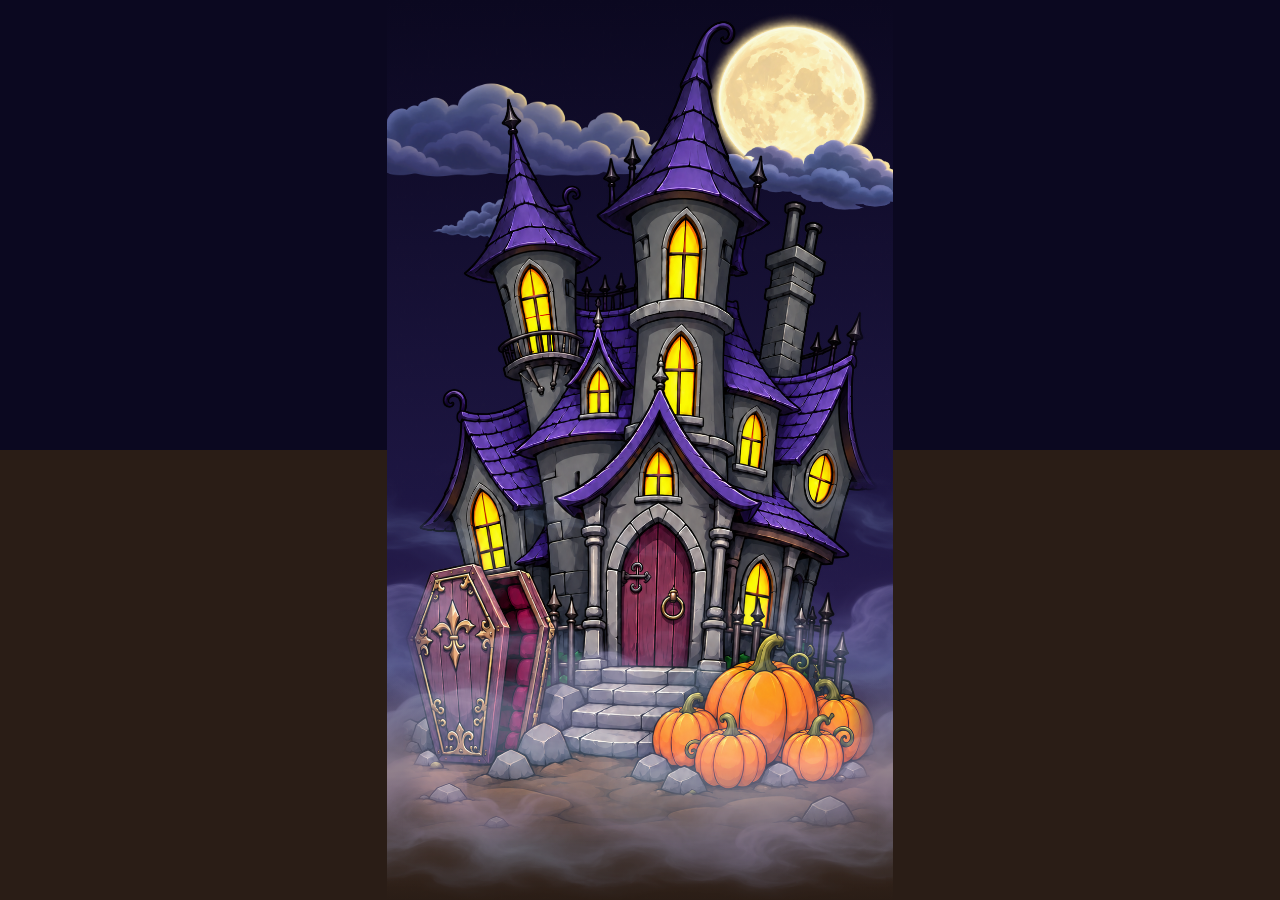
==== index.html @ 73c09883 "Add static scene composite, art assets, and draft spec/plan/research Layered phone scene (sky, moon," ====
<!DOCTYPE html>
<html lang="en">
<head>
  <meta charset="utf-8">
  <meta name="viewport" content="width=device-width, initial-scale=1, viewport-fit=cover">
  <title>Virtual Hallo-weenie</title>
  <link rel="stylesheet" href="css/styles.css">
</head>
<body>
  <!-- The stage keeps a fixed phone aspect ratio; every layer is positioned in % of it. -->
  <main class="stage" role="img" aria-label="A cartoon haunted house at night with a vampire coffin and a pumpkin patch under a full moon">
    <!-- Layers, back to front. All art is decorative; the stage carries the description. -->
    <img class="layer moon" src="assets/art/fx-moon.png" alt="">
    <img class="layer cloud cloud-bank" src="assets/art/fx-cloud-bank.png" alt="">
    <img class="layer cloud cloud-windswept" src="assets/art/fx-cloud-windswept.png" alt="">
    <img class="layer cloud cloud-small" src="assets/art/fx-cloud-small.png" alt="">
    <div class="layer ground"></div>
    <img class="layer scene" src="assets/art/fg-scene.png" alt="">
    <img class="layer fog" src="assets/art/fx-fog.png" alt="">

    <!-- Reserved for later: particle/effect layer, then UI (Play/Pause lives in the bottom 15%). -->
    <div class="layer effects" id="effects"></div>
    <div class="layer ui" id="ui"></div>
  </main>
</body>
</html>
---- css/styles.css ----
/* Layout model: one portrait "stage" with the art's aspect ratio (941x1672),
   fitted inside the viewport and centered. Layers are absolutely positioned
   in percentages of the stage so everything scales together. */

:root {
  --stage-ratio: 941 / 1672;
  --sky-top: #0b0820;
  --sky-mid: #1d1642;
  --sky-low: #3a2a63;
  --dirt: #4a3426;
  --dirt-dark: #2a1d16;
}

* { box-sizing: border-box; margin: 0; padding: 0; }

html, body {
  height: 100%;
  /* Letterbox bars continue the stage: sky color above, dark dirt below. */
  background: linear-gradient(to bottom, var(--sky-top) 50%, var(--dirt-dark) 50%);
  overflow: hidden;
  overscroll-behavior: none;
}

body {
  display: flex;
  align-items: center;
  justify-content: center;
}

.stage {
  position: relative;
  /* Fit by height or width, whichever is the limiting side. */
  width: min(100vw, calc(100dvh * var(--stage-ratio)));
  aspect-ratio: 941 / 1672;
  overflow: hidden;
  background: linear-gradient(to bottom, var(--sky-top) 0%, var(--sky-mid) 55%, var(--sky-low) 100%);
}

.layer {
  position: absolute;
  display: block;
  /* Decorative layers never intercept taps; interactive pieces opt back in later. */
  pointer-events: none;
  user-select: none;
  -webkit-user-drag: none;
}

/* Moon: upper right, behind the house spire and partly behind a cloud. */
.moon { width: 36%; left: 62%; top: 1%; }

/* Clouds: different sizes/depths so they can drift at different speeds later. */
.cloud-bank      { width: 78%; left: -14%; top: 7%;  opacity: 0.9; }
.cloud-windswept { width: 62%; left: 52%;  top: 12%; }
.cloud-small     { width: 34%; left: 6%;   top: 19%; opacity: 0.95; }

/* Scene art is 94% of stage height, leaving the bottom ~15% free of key art for UI. */
.scene {
  height: 94%;
  left: 3%;
  top: 0;
  width: 94%;
  object-fit: contain;
  object-position: top;
  /* Feather the ground's hard rectangular edge (bottom and sides) into the dirt behind. */
  -webkit-mask-image:
    linear-gradient(to bottom, #000 90%, transparent 100%),
    linear-gradient(to right, transparent 0%, #000 6%, #000 94%, transparent 100%);
  -webkit-mask-composite: source-in;
  mask-image:
    linear-gradient(to bottom, #000 90%, transparent 100%),
    linear-gradient(to right, transparent 0%, #000 6%, #000 94%, transparent 100%);
  mask-composite: intersect;
}

/* Dirt behind the scene's soft ground edge, fading in so no seam shows,
   and continuing to the bottom of the stage. */
.ground {
  left: 0; right: 0; bottom: 0;
  height: 26%;
  background: linear-gradient(to bottom, transparent 0%, var(--dirt) 45%, var(--dirt-dark) 100%);
}

/* Fog: black in the PNG becomes invisible with screen blending. */
.fog {
  inset: 0;
  width: 100%;
  height: 100%;
  mix-blend-mode: screen;
  opacity: 0.5;
}

/* Reserved layers (empty for now). */
.effects, .ui { inset: 0; }
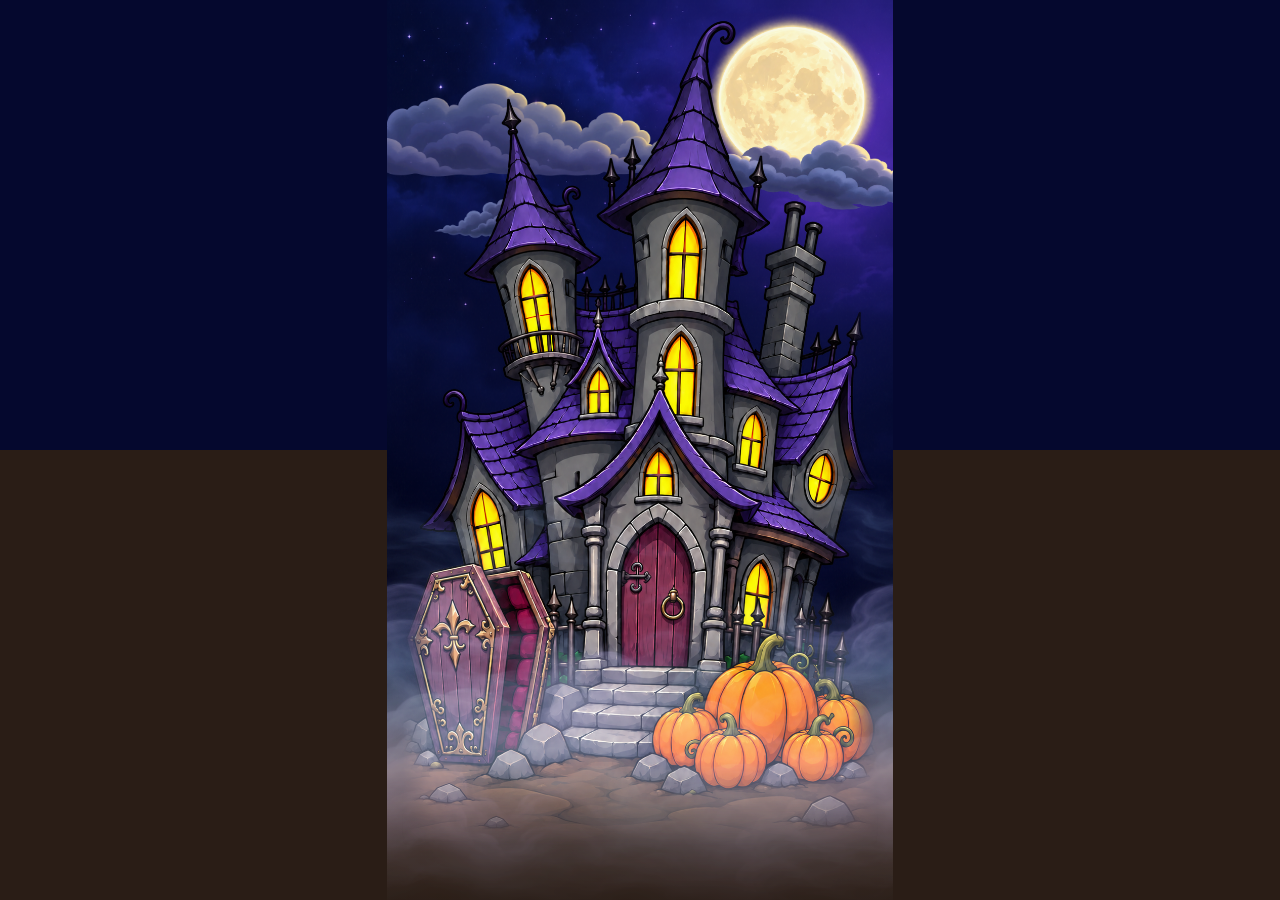
==== commit d98a86b8: "Add rolling clouds and fog, and sky background Clouds drift and bob at different speeds; two fog lay" ====
--- a/index.html
+++ b/index.html
@@ -10,13 +10,21 @@
   <!-- The stage keeps a fixed phone aspect ratio; every layer is positioned in % of it. -->
   <main class="stage" role="img" aria-label="A cartoon haunted house at night with a vampire coffin and a pumpkin patch under a full moon">
     <!-- Layers, back to front. All art is decorative; the stage carries the description. -->
-    <img class="layer moon" src="assets/art/fx-moon.png" alt="">
-    <img class="layer cloud cloud-bank" src="assets/art/fx-cloud-bank.png" alt="">
-    <img class="layer cloud cloud-windswept" src="assets/art/fx-cloud-windswept.png" alt="">
-    <img class="layer cloud cloud-small" src="assets/art/fx-cloud-small.png" alt="">
+    <img class="layer sky" src="assets/art/bg-sky.png" alt="">
+    <img class="layer moon"src="assets/art/fx-moon.png" alt="">
+    <!-- Each cloud drifts via the `translate` property (on this wrapper) and bobs via `transform` (on the img). -->
+    <div class="layer cloud cloud-bank"><img src="assets/art/fx-cloud-bank.png" alt=""></div>
+    <div class="layer cloud cloud-windswept"><img src="assets/art/fx-cloud-windswept.png" alt=""></div>
+    <div class="layer cloud cloud-small"><img src="assets/art/fx-cloud-small.png" alt=""></div>
     <div class="layer ground"></div>
     <img class="layer scene" src="assets/art/fg-scene.png" alt="">
-    <img class="layer fog" src="assets/art/fx-fog.png" alt="">
+    <!-- Fog rolls as a strip of 4 tiles (normal, mirrored, normal, mirrored) so the joins are seamless. -->
+    <div class="layer fog fog-a">
+      <img src="assets/art/fx-fog.png" alt=""><img class="flip" src="assets/art/fx-fog.png" alt=""><img src="assets/art/fx-fog.png" alt=""><img class="flip" src="assets/art/fx-fog.png" alt="">
+    </div>
+    <div class="layer fog fog-b">
+      <img src="assets/art/fx-fog.png" alt=""><img class="flip" src="assets/art/fx-fog.png" alt=""><img src="assets/art/fx-fog.png" alt=""><img class="flip" src="assets/art/fx-fog.png" alt="">
+    </div>
 
     <!-- Reserved for later: particle/effect layer, then UI (Play/Pause lives in the bottom 15%). -->
     <div class="layer effects" id="effects"></div>
--- a/css/styles.css
+++ b/css/styles.css
@@ -4,7 +4,7 @@
 
 :root {
   --stage-ratio: 941 / 1672;
-  --sky-top: #0b0820;
+  --sky-top: #05082e;   /* matches the top edge of bg-sky.png so letterbox bars blend */
   --sky-mid: #1d1642;
   --sky-low: #3a2a63;
   --dirt: #4a3426;
@@ -45,13 +45,43 @@
   -webkit-user-drag: none;
 }
 
+/* Sky image fills the stage; the stage's CSS gradient shows only if it fails to load. */
+.sky { inset: 0; width: 100%; height: 100%; }
+
 /* Moon: upper right, behind the house spire and partly behind a cloud. */
 .moon { width: 36%; left: 62%; top: 1%; }
 
-/* Clouds: different sizes/depths so they can drift at different speeds later. */
-.cloud-bank      { width: 78%; left: -14%; top: 7%;  opacity: 0.9; }
-.cloud-windswept { width: 62%; left: 52%;  top: 12%; }
-.cloud-small     { width: 34%; left: 6%;   top: 19%; opacity: 0.95; }
+/* Clouds: different sizes/depths and speeds.
+   Per cloud: --w width (fraction of stage), --p starting progress along its path (0-1),
+   --drift seconds for one full pass, --bob seconds per bob cycle.
+   The wrapper is anchored at left:0 and moved with `translate` (percent = its own width):
+   -100% is just off the left edge, 100% / --w is just off the right edge.
+   The static `translate` below is the resting position, used when motion is off. */
+.cloud {
+  --path: calc(100% / var(--w) + 100%);                  /* total travel, in own-width percent */
+  left: 0;
+  width: calc(var(--w) * 100%);
+  translate: calc(-100% + var(--p) * var(--path));
+  animation: cloud-drift var(--drift) linear infinite;
+  animation-delay: calc(var(--p) * var(--drift) * -1);   /* start part-way through the pass */
+}
+.cloud img {
+  display: block;
+  width: 100%;
+  animation: cloud-bob var(--bob) ease-in-out infinite alternate;
+}
+.cloud-bank      { --w: 0.78; --p: 0.36; --drift: 140s; --bob: 9s; top: 7%;  opacity: 0.9; }
+.cloud-windswept { --w: 0.62; --p: 0.70; --drift: 100s; --bob: 7s; top: 12%; }
+.cloud-small     { --w: 0.34; --p: 0.30; --drift: 70s;  --bob: 6s; top: 19%; opacity: 0.95; }
+
+@keyframes cloud-drift {
+  from { translate: -100% 0; }
+  to   { translate: calc(100% / var(--w)) 0; }
+}
+@keyframes cloud-bob {
+  from { transform: translateY(-3%); }
+  to   { transform: translateY(3%); }
+}
 
 /* Scene art is 94% of stage height, leaving the bottom ~15% free of key art for UI. */
 .scene {
@@ -80,13 +110,46 @@
   background: linear-gradient(to bottom, transparent 0%, var(--dirt) 45%, var(--dirt-dark) 100%);
 }
 
-/* Fog: black in the PNG becomes invisible with screen blending. */
+/* Fog: black in the PNG becomes invisible with screen blending.
+   Each fog layer is a strip of 4 tiles (4 stage-widths wide); sliding it by half its
+   width (2 tiles = one full normal+mirrored period) loops seamlessly. */
 .fog {
-  inset: 0;
-  width: 100%;
+  top: 0;
+  left: 0;
+  width: 400%;
   height: 100%;
+  display: flex;
   mix-blend-mode: screen;
-  opacity: 0.5;
+  /* Fade out at the very bottom so fog doesn't end in a hard line over the dirt. */
+  -webkit-mask-image: linear-gradient(to bottom, #000 80%, transparent 100%);
+  mask-image: linear-gradient(to bottom, #000 80%, transparent 100%);
+  animation: fog-roll var(--fog-speed) linear infinite var(--fog-dir, normal);
+}
+.fog img {
+  width: 25%;
+  height: 100%;
+  flex: none;
+}
+.fog .flip { transform: scaleX(-1); }
+
+/* Two layers at different speeds, directions and opacities so the fog churns, not slides. */
+.fog-a { --fog-speed: 160s; opacity: 0.45; }
+.fog-b { --fog-speed: 110s; --fog-dir: reverse; opacity: 0.3; top: 4%; }
+
+@keyframes fog-roll {
+  from { transform: translateX(0); }
+  to   { transform: translateX(-50%); }
+}
+
+/* One shared pause rule: the Play/Pause control (later) toggles .is-paused on the stage. */
+.stage.is-paused .layer,
+.stage.is-paused .layer img {
+  animation-play-state: paused;
+}
+
+/* Reduced motion: everything holds still at its resting position. */
+@media (prefers-reduced-motion: reduce) {
+  .layer, .layer img { animation: none; }
 }
 
 /* Reserved layers (empty for now). */
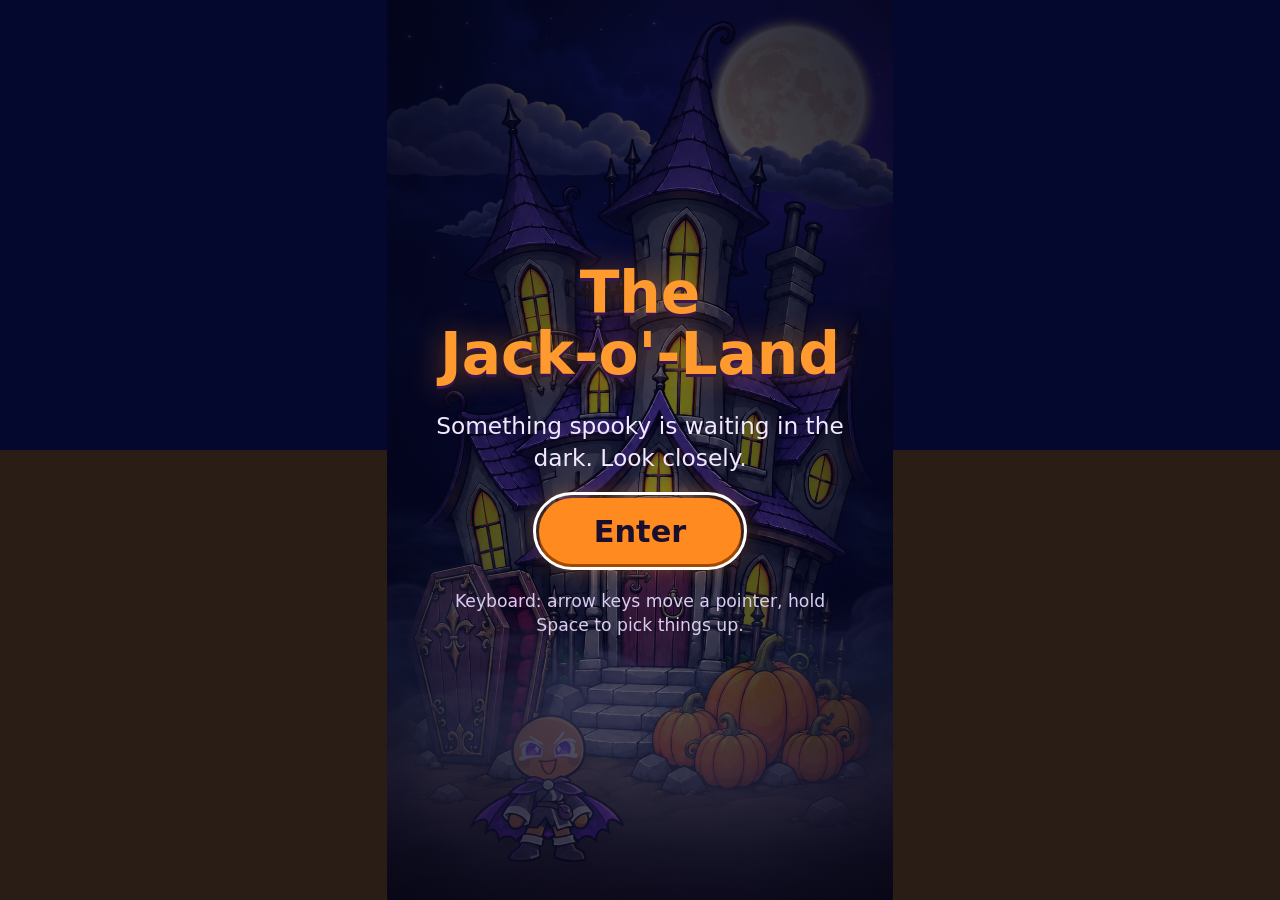
==== commit bda68dfa: "Add start screen, Play/Pause, wandering character, and grab-and-drop with keyboard pointer - Start s" ====
--- a/index.html
+++ b/index.html
@@ -3,13 +3,19 @@
 <head>
   <meta charset="utf-8">
   <meta name="viewport" content="width=device-width, initial-scale=1, viewport-fit=cover">
-  <title>Virtual Hallo-weenie</title>
+  <title>The Jack-o'-Land</title>
   <link rel="stylesheet" href="css/styles.css">
+  <script type="module" src="js/main.js"></script>
 </head>
 <body>
-  <!-- The stage keeps a fixed phone aspect ratio; every layer is positioned in % of it. -->
-  <main class="stage" role="img" aria-label="A cartoon haunted house at night with a vampire coffin and a pumpkin patch under a full moon">
-    <!-- Layers, back to front. All art is decorative; the stage carries the description. -->
+  <!-- The stage keeps a fixed phone aspect ratio; every layer is positioned in % of it.
+       It starts paused (is-paused): nothing moves until Enter is pressed, and JS keeps
+       it paused if the device prefers reduced motion. -->
+  <main class="stage is-paused" id="stage" tabindex="0" role="group" aria-label="Scene" aria-describedby="scene-help">
+    <!-- The art is decorative; this text describes the scene for screen readers. -->
+    <p class="sr-only" id="scene-help">A cartoon haunted house at night with a vampire coffin and a pumpkin patch under a full moon. A caped character wanders in front. Keyboard: use the arrow keys to move a pointer, hold Space to pick the character up, and release Space to drop it.</p>
+
+    <!-- Layers, back to front. -->
     <img class="layer sky" src="assets/art/bg-sky.png" alt="">
     <img class="layer moon"src="assets/art/fx-moon.png" alt="">
     <!-- Each cloud drifts via the `translate` property (on this wrapper) and bobs via `transform` (on the img). -->
@@ -18,6 +24,9 @@
     <div class="layer cloud cloud-small"><img src="assets/art/fx-cloud-small.png" alt=""></div>
     <div class="layer ground"></div>
     <img class="layer scene" src="assets/art/fg-scene.png" alt="">
+    <!-- Wandering character: stands in front of the scene, under the fog. Sprite strips are
+         normalized from the original sheets (see research.md). Moved by js/character.js. -->
+    <div class="layer character" id="character" aria-hidden="true"></div>
     <!-- Fog rolls as a strip of 4 tiles (normal, mirrored, normal, mirrored) so the joins are seamless. -->
     <div class="layer fog fog-a">
       <img src="assets/art/fx-fog.png" alt=""><img class="flip" src="assets/art/fx-fog.png" alt=""><img src="assets/art/fx-fog.png" alt=""><img class="flip" src="assets/art/fx-fog.png" alt="">
@@ -26,9 +35,30 @@
       <img src="assets/art/fx-fog.png" alt=""><img class="flip" src="assets/art/fx-fog.png" alt=""><img src="assets/art/fx-fog.png" alt=""><img class="flip" src="assets/art/fx-fog.png" alt="">
     </div>
 
-    <!-- Reserved for later: particle/effect layer, then UI (Play/Pause lives in the bottom 15%). -->
+    <!-- Reserved for later: particle/effect layer. -->
     <div class="layer effects" id="effects"></div>
-    <div class="layer ui" id="ui"></div>
+
+    <!-- UI layer: Play/Pause sits in the bottom 15%, hidden until Enter is pressed. -->
+    <div class="layer ui" id="ui">
+      <button class="playpause" id="playpause" type="button" aria-label="Pause" hidden>
+        <svg class="icon icon-pause" viewBox="0 0 24 24" aria-hidden="true"><rect x="6" y="5" width="4" height="14" rx="1"/><rect x="14" y="5" width="4" height="14" rx="1"/></svg>
+        <svg class="icon icon-play" viewBox="0 0 24 24" aria-hidden="true"><path d="M8 5.5v13a1 1 0 0 0 1.5.86l10.5-6.5a1 1 0 0 0 0-1.72L9.5 4.64A1 1 0 0 0 8 5.5z"/></svg>
+      </button>
+    </div>
+
+    <!-- Keyboard pointer: shown only while arrow keys are in use (js/pointer.js). Tip is the hotspot. -->
+    <div class="layer cursor" id="cursor" hidden aria-hidden="true">
+      <svg viewBox="0 0 24 24"><path d="M2 2 L2 19 L7 14.5 L10.5 22 L14 20.5 L10.6 13.2 L17.5 13 Z"/></svg>
+    </div>
+
+    <!-- Start screen: covers the scene until Enter is pressed. -->
+    <section class="start" id="start" aria-labelledby="title">
+      <h1 id="title">The <span class="nowrap">Jack-o'-Land</span></h1>
+      <p class="tagline">Something spooky is waiting in the dark. Look closely.</p>
+      <button class="enter" id="enter" type="button">Enter</button>
+      <p class="key-hint">Keyboard: arrow keys move a pointer, hold Space to pick things up.</p>
+      <p class="motion-note" id="motion-note" hidden>Reduced motion is on, so the scene starts still. Use the play button to turn motion on.</p>
+    </section>
   </main>
 </body>
 </html>
--- a/css/styles.css
+++ b/css/styles.css
@@ -29,6 +29,9 @@
 
 .stage {
   position: relative;
+  touch-action: none;             /* dragging on the scene must not scroll or zoom the page */
+  -webkit-user-select: none;
+  user-select: none;
   /* Fit by height or width, whichever is the limiting side. */
   width: min(100vw, calc(100dvh * var(--stage-ratio)));
   aspect-ratio: 941 / 1672;
@@ -102,6 +105,37 @@
   mask-composite: intersect;
 }
 
+/* Character: an 8-frame strip, one frame visible at a time (js/character.js sets left, translate,
+   scale and background-position-x). All three strips share one 416x358 frame box with the head
+   centered, so the box is centered on `left` and mirrored around the head with `scale`.
+   Walk/idle stand with feet at the box bottom; the hang strip hangs from its fist at the top.
+
+   Sizing and geometry live here and are read by character.js:
+   --char-w         box width, % of stage width. 47.8 makes the standing figure (256px of the
+                    358px-high box) about as tall as the house door.
+   --extent-ground  visible half-width while standing/walking, as a fraction of the box
+                    (measured 0.346 / 0.337 from the strips; 0.355 leaves a small margin)
+   --extent-air-*   visible reach left/right of the head center while hanging (measured 0.49 and
+                    0.28: the arm and cape trail to the left); used to keep it on screen
+   --hold-x/y       the raised fist in the hang strip: fraction of box width from center, and of
+                    box height from the top. The pointer holds the character here. */
+.character {
+  --char-w: 47.8;
+  --extent-ground: 0.355;
+  --extent-air-left: 0.5;
+  --extent-air-right: 0.29;
+  --hold-x: -0.1625;
+  --hold-y: 0.0374;
+  left: 32%;
+  bottom: 4%;
+  width: calc(var(--char-w) * 1%);
+  aspect-ratio: 416 / 358;
+  translate: -50% 0;
+  background: url("../assets/art/char-idle.png") 0 0 / 800% 100% no-repeat;
+}
+.character.is-walking { background-image: url("../assets/art/char-walk.png"); }
+.character.is-hanging { background-image: url("../assets/art/char-hang.png"); }
+
 /* Dirt behind the scene's soft ground edge, fading in so no seam shows,
    and continuing to the bottom of the stage. */
 .ground {
@@ -141,16 +175,133 @@
   to   { transform: translateX(-50%); }
 }
 
-/* One shared pause rule: the Play/Pause control (later) toggles .is-paused on the stage. */
+/* One shared pause rule: the Play/Pause button toggles .is-paused on the stage.
+   The stage starts paused; JS leaves it paused when the device prefers reduced motion,
+   so the player can still choose to turn motion on with the button. */
 .stage.is-paused .layer,
 .stage.is-paused .layer img {
   animation-play-state: paused;
 }
 
-/* Reduced motion: everything holds still at its resting position. */
-@media (prefers-reduced-motion: reduce) {
-  .layer, .layer img { animation: none; }
-}
+/* ---------- UI ---------- */
+
+/* One unit = 1% of stage width, so UI scales with the scene. */
+:root { --u: calc(min(100vw, 100dvh * var(--stage-ratio)) / 100); }
+
+.sr-only {
+  position: absolute;
+  width: 1px; height: 1px;
+  overflow: hidden;
+  clip-path: inset(50%);
+  white-space: nowrap;
+}
+
+button {
+  font: inherit;
+  cursor: pointer;
+  touch-action: manipulation;
+  -webkit-tap-highlight-color: transparent;
+}
+button:focus-visible { outline: 3px solid #fff; outline-offset: 3px; }
+
+/* Scene focus ring (keyboard only) and mouse hover/grab cursors. */
+.stage:focus { outline: none; }
+.stage:focus-visible { outline: 3px solid #fff; outline-offset: -3px; }
+.stage.can-grab { cursor: grab; }
+.stage.is-grabbing { cursor: grabbing; }
+
+/* Keyboard pointer: arrow tip (top-left of the box) is the hotspot. Fills orange while Space is held. */
+.cursor {
+  z-index: 5;
+  left: 50%;
+  top: 60%;
+  width: calc(var(--u) * 7);
+  min-width: 28px;
+  aspect-ratio: 1;
+}
+.cursor[hidden] { display: none; }
+.cursor svg { display: block; width: 100%; height: 100%; overflow: visible; }
+.cursor path { fill: #fff; stroke: #1a0f2e; stroke-width: 1.5; stroke-linejoin: round; filter: drop-shadow(0 1px 2px rgba(0, 0, 0, 0.6)); }
+.cursor.is-pressed path { fill: #ff8a1f; }
+
+/* Start screen: dims the paused scene behind it. */
+.start {
+  position: absolute;
+  inset: 0;
+  z-index: 10;
+  display: flex;
+  flex-direction: column;
+  align-items: center;
+  justify-content: center;
+  gap: calc(var(--u) * 5);
+  padding: 0 calc(var(--u) * 8);
+  text-align: center;
+  font-family: "Chalkboard SE", "Trebuchet MS", system-ui, sans-serif;
+  background: radial-gradient(ellipse at center, rgba(5, 8, 46, 0.55), rgba(3, 4, 24, 0.88));
+  transition: opacity 0.6s ease, visibility 0.6s;
+}
+.start.is-hidden { opacity: 0; visibility: hidden; }
+
+.nowrap { white-space: nowrap; }
+.start h1 {
+  font-size: calc(var(--u) * 11.5);
+  line-height: 1.05;
+  color: #ff9a2e;
+  text-shadow: 0 calc(var(--u) * 0.6) 0 #3a1650, 0 0 calc(var(--u) * 6) rgba(255, 140, 30, 0.45);
+}
+.tagline {
+  font-size: calc(var(--u) * 4.6);
+  line-height: 1.35;
+  color: #f3e9ff;
+}
+.enter {
+  min-width: calc(var(--u) * 40);
+  min-height: 56px;
+  padding: calc(var(--u) * 3) calc(var(--u) * 9);
+  border: 0;
+  border-radius: 999px;
+  background: #ff8a1f;
+  color: #1a0f2e;
+  font-size: calc(var(--u) * 6);
+  font-weight: 800;
+  box-shadow: 0 calc(var(--u) * 1) 0 #a24800, 0 0 calc(var(--u) * 5) rgba(255, 138, 31, 0.5);
+}
+.enter:active { transform: translateY(2px); }
+.key-hint {
+  font-size: calc(var(--u) * 3.4);
+  line-height: 1.4;
+  color: #d9ccf0;
+}
+/* Touch-only devices have no use for the keyboard hint. */
+@media (pointer: coarse) { .key-hint { display: none; } }
+.motion-note {
+  max-width: 28em;
+  font-size: calc(var(--u) * 3.8);
+  line-height: 1.4;
+  color: #d9ccf0;
+}
+
+/* Play/Pause: small round button, top left (clear of the notch via the safe-area inset). */
+.playpause {
+  position: absolute;
+  left: calc(var(--u) * 4);
+  top: calc(var(--u) * 4 + env(safe-area-inset-top, 0px));
+  width: max(48px, calc(var(--u) * 13));
+  height: max(48px, calc(var(--u) * 13));
+  display: grid;
+  place-items: center;
+  border: 2px solid rgba(255, 255, 255, 0.6);
+  border-radius: 50%;
+  background: rgba(20, 12, 40, 0.55);
+  color: #fff;
+  pointer-events: auto;   /* .layer turns pointer events off; this control opts back in */
+}
+.playpause[hidden] { display: none; }
+.playpause .icon { width: 46%; height: 46%; fill: currentColor; }
+/* Show the pause icon while running, the play icon while paused. */
+.playpause .icon-play { display: none; }
+.stage.is-paused .playpause .icon-pause { display: none; }
+.stage.is-paused .playpause .icon-play { display: block; }
 
 /* Reserved layers (empty for now). */
 .effects, .ui { inset: 0; }
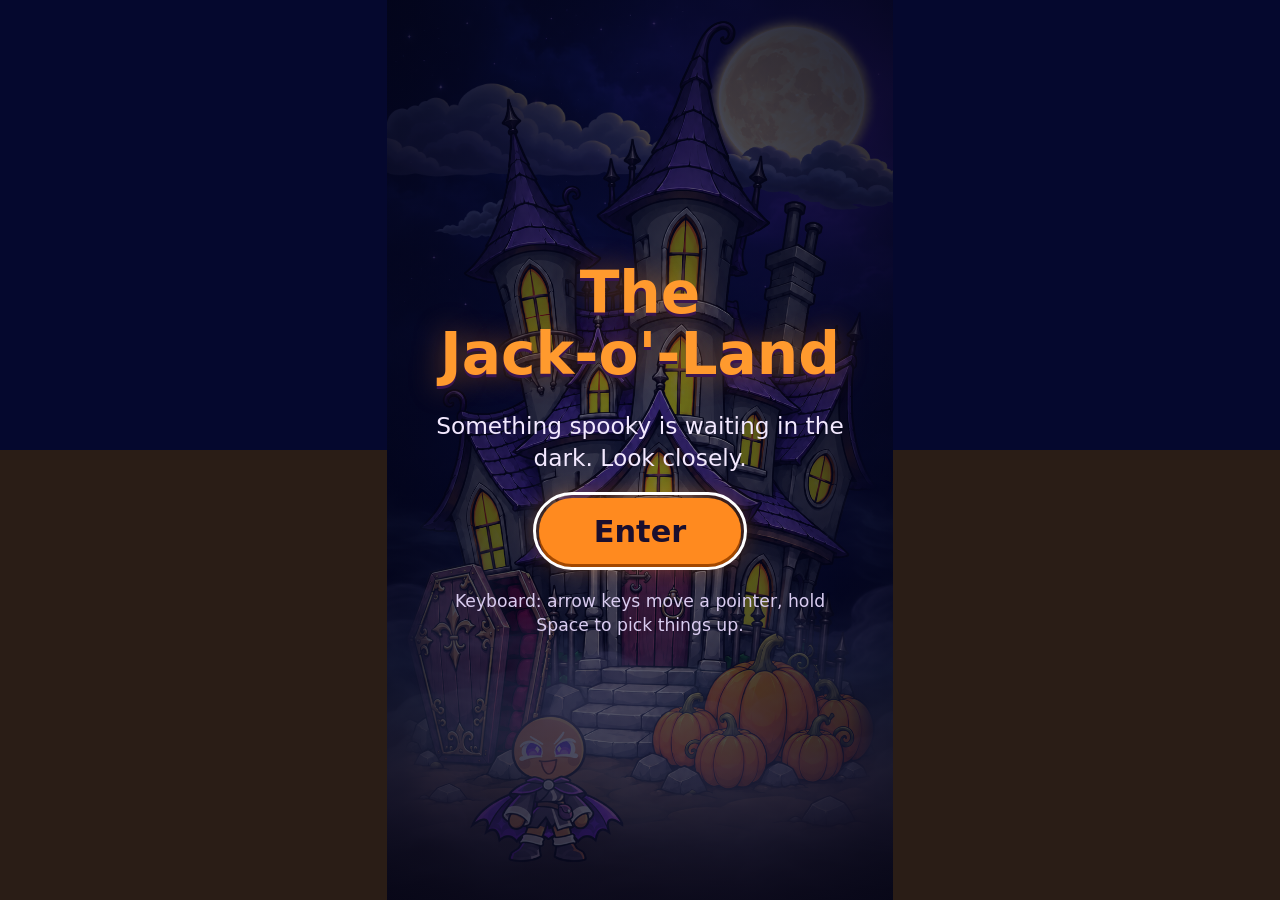
==== commit d05a007b: "Add Story 1: drop the character into the coffin to become the vampire - Release over the coffin play" ====
--- a/index.html
+++ b/index.html
@@ -27,6 +27,17 @@
     <!-- Wandering character: stands in front of the scene, under the fog. Sprite strips are
          normalized from the original sheets (see research.md). Moved by js/character.js. -->
     <div class="layer character" id="character" aria-hidden="true"></div>
+
+    <!-- Story 1 (the vampire coffin). Hidden until the character is dropped into the coffin.
+         The coffin copy is the scene art clipped to the coffin and drawn in front of the character,
+         so the character can drop in behind it and the coffin can rattle. See js/character.js. -->
+    <img class="layer scene coffin-dup" id="coffin-dup" src="assets/art/fg-scene.png" alt="">
+    <div class="layer coffin-fx" id="coffin-fx" aria-hidden="true">
+      <div class="coffin-glow"></div>
+      <div class="puff"></div><div class="puff"></div><div class="puff"></div>
+      <div class="puff"></div><div class="puff"></div><div class="puff"></div>
+      <div class="coffin-flash"></div>
+    </div>
     <!-- Fog rolls as a strip of 4 tiles (normal, mirrored, normal, mirrored) so the joins are seamless. -->
     <div class="layer fog fog-a">
       <img src="assets/art/fx-fog.png" alt=""><img class="flip" src="assets/art/fx-fog.png" alt=""><img src="assets/art/fx-fog.png" alt=""><img class="flip" src="assets/art/fx-fog.png" alt="">
--- a/css/styles.css
+++ b/css/styles.css
@@ -106,13 +106,14 @@
 }
 
 /* Character: an 8-frame strip, one frame visible at a time (js/character.js sets left, translate,
-   scale and background-position-x). All three strips share one 416x358 frame box with the head
-   centered, so the box is centered on `left` and mirrored around the head with `scale`.
-   Walk/idle stand with feet at the box bottom; the hang strip hangs from its fist at the top.
+   scale and background-position-x). All six strips (hero and vampire, walk/idle/hang) share one
+   418x360 frame box with the head centered, so the box is centered on `left` and mirrored around
+   the head with `scale`. Walk/idle stand with feet at the box bottom; the hang strip hangs from
+   its fist at the top.
 
    Sizing and geometry live here and are read by character.js:
-   --char-w         box width, % of stage width. 47.8 makes the standing figure (256px of the
-                    358px-high box) about as tall as the house door.
+   --char-w         box width, % of stage width. 48 makes the standing figure (256px of the
+                    360px-high box) about as tall as the house door.
    --extent-ground  visible half-width while standing/walking, as a fraction of the box
                     (measured 0.346 / 0.337 from the strips; 0.355 leaves a small margin)
    --extent-air-*   visible reach left/right of the head center while hanging (measured 0.49 and
@@ -120,21 +121,68 @@
    --hold-x/y       the raised fist in the hang strip: fraction of box width from center, and of
                     box height from the top. The pointer holds the character here. */
 .character {
-  --char-w: 47.8;
+  --char-w: 48;
   --extent-ground: 0.355;
   --extent-air-left: 0.5;
   --extent-air-right: 0.29;
-  --hold-x: -0.1625;
-  --hold-y: 0.0374;
+  --hold-x: -0.1627;
+  --hold-y: 0.0372;
   left: 32%;
   bottom: 4%;
   width: calc(var(--char-w) * 1%);
-  aspect-ratio: 416 / 358;
+  aspect-ratio: 418 / 360;
   translate: -50% 0;
+  transform-origin: 50% 100%;   /* scale around the feet, so shrinking into the coffin keeps them planted */
   background: url("../assets/art/char-idle.png") 0 0 / 800% 100% no-repeat;
 }
 .character.is-walking { background-image: url("../assets/art/char-walk.png"); }
 .character.is-hanging { background-image: url("../assets/art/char-hang.png"); }
+/* After Story 1 the character is the vampire: same three poses, same box and scale. */
+.character.is-vamp { background-image: url("../assets/art/char-vamp-idle.png"); }
+.character.is-vamp.is-walking { background-image: url("../assets/art/char-vamp-walk.png"); }
+.character.is-vamp.is-hanging { background-image: url("../assets/art/char-vamp-hang.png"); }
+
+/* ---------- Story 1: the vampire coffin ----------
+   All values below are set per frame by js/character.js; these rules only give the layers a
+   starting look. Positions are in --u (1% of stage width); the coffin sits at about x 4-34, y 110-150. */
+
+/* A copy of the scene art clipped to the coffin (polygon in % of the 941x1672 art), shown only
+   during the story. Rattles around the coffin's base. */
+.coffin-dup {
+  opacity: 0;
+  transform-origin: 16.6% 89.1%;
+  clip-path: polygon(0.85% 70.6%, 12.8% 65.8%, 31.9% 70.6%, 32.4% 86.7%, 24.4% 88.8%, 8.5% 90%, 1.1% 86.4%);
+}
+.coffin-fx { inset: 0; }
+.coffin-glow {
+  position: absolute;
+  left: calc(var(--u) * 2);
+  top: calc(var(--u) * 100);
+  width: calc(var(--u) * 44);
+  height: calc(var(--u) * 56);
+  opacity: 0;
+  mix-blend-mode: screen;
+  background: radial-gradient(ellipse at 50% 55%, rgba(255, 80, 130, 0.95), rgba(150, 70, 255, 0.55) 45%, rgba(150, 70, 255, 0) 72%);
+}
+.puff {
+  position: absolute;
+  left: calc(var(--u) * 17);
+  top: calc(var(--u) * 126);
+  width: calc(var(--u) * 18);
+  height: calc(var(--u) * 18);
+  opacity: 0;
+  background: radial-gradient(circle, rgba(225, 215, 250, 0.9), rgba(225, 215, 250, 0) 66%);
+}
+.coffin-flash {
+  position: absolute;
+  left: calc(var(--u) * -16);
+  top: calc(var(--u) * 95);
+  width: calc(var(--u) * 70);
+  height: calc(var(--u) * 70);
+  opacity: 0;
+  mix-blend-mode: screen;
+  background: radial-gradient(circle, rgba(255, 255, 255, 1), rgba(235, 200, 255, 0.7) 35%, rgba(235, 200, 255, 0) 70%);
+}
 
 /* Dirt behind the scene's soft ground edge, fading in so no seam shows,
    and continuing to the bottom of the stage. */
@@ -179,7 +227,7 @@
    The stage starts paused; JS leaves it paused when the device prefers reduced motion,
    so the player can still choose to turn motion on with the button. */
 .stage.is-paused .layer,
-.stage.is-paused .layer img {
+.stage.is-paused .layer * {
   animation-play-state: paused;
 }
 
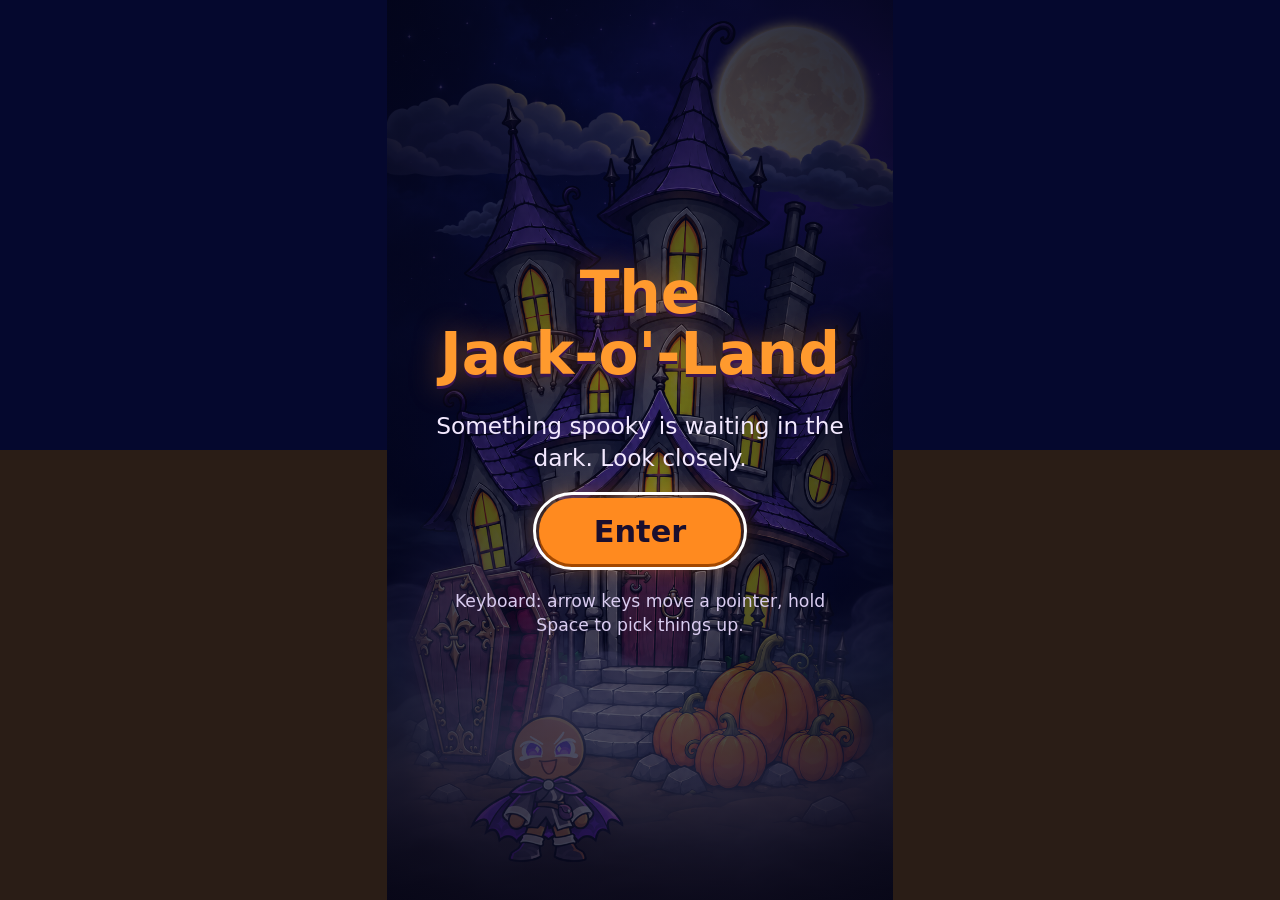
==== commit 6c410c15: "Add Story 1 hints: coffin glow and the character's speech bubble - Faint pulsing aura around the cof" ====
--- a/index.html
+++ b/index.html
@@ -24,6 +24,10 @@
     <div class="layer cloud cloud-small"><img src="assets/art/fx-cloud-small.png" alt=""></div>
     <div class="layer ground"></div>
     <img class="layer scene" src="assets/art/fg-scene.png" alt="">
+    <!-- Hint for Story 1: a faint pulsing aura around the coffin until the story has been played
+         (hidden by the stage's story-spent class; see js/character.js). -->
+    <div class="layer coffin-hint" aria-hidden="true"><div class="coffin-hint-glow"></div></div>
+
     <!-- Wandering character: stands in front of the scene, under the fog. Sprite strips are
          normalized from the original sheets (see research.md). Moved by js/character.js. -->
     <div class="layer character" id="character" aria-hidden="true"></div>
@@ -57,6 +61,13 @@
       </button>
     </div>
 
+    <!-- Speech bubble above the character's head (js/speech.js): the Story 1 text hint. The bubble is
+         visual only; screen readers hear the same line through the always-present live region. -->
+    <div class="layer speech" id="speech" aria-hidden="true">
+      <div class="speech-bubble"><span class="speech-text"></span></div>
+    </div>
+    <p class="sr-only" id="speech-live" role="status" aria-live="polite"></p>
+
     <!-- Keyboard pointer: shown only while arrow keys are in use (js/pointer.js). Tip is the hotspot. -->
     <div class="layer cursor" id="cursor" hidden aria-hidden="true">
       <svg viewBox="0 0 24 24"><path d="M2 2 L2 19 L7 14.5 L10.5 22 L14 20.5 L10.6 13.2 L17.5 13 Z"/></svg>
--- a/css/styles.css
+++ b/css/styles.css
@@ -127,6 +127,7 @@
   --extent-air-right: 0.29;
   --hold-x: -0.1627;
   --hold-y: 0.0372;
+  --figure-h: 0.711;   /* standing figure height as a fraction of the box height (256 of 360 px) */
   left: 32%;
   bottom: 4%;
   width: calc(var(--char-w) * 1%);
@@ -141,6 +142,94 @@
 .character.is-vamp { background-image: url("../assets/art/char-vamp-idle.png"); }
 .character.is-vamp.is-walking { background-image: url("../assets/art/char-vamp-walk.png"); }
 .character.is-vamp.is-hanging { background-image: url("../assets/art/char-vamp-hang.png"); }
+
+/* Speech bubble. #speech is a zero-size anchor at the top of the character's head (js/speech.js sets
+   left/top); the bubble sits above it, centered, with a tail pointing down at the head. */
+.speech { display: none; }
+.speech.is-visible { display: block; }
+.speech-bubble {
+  --tail: 50%;
+  position: absolute;
+  bottom: calc(var(--u) * 1.6);          /* gap between the tail tip and the head */
+  left: 0;
+  translate: -50% 0;
+  width: max-content;
+  max-width: calc(var(--u) * 50);
+  padding: calc(var(--u) * 2.4) calc(var(--u) * 3.2);
+  border: calc(var(--u) * 0.6) solid #3a1650;
+  border-radius: calc(var(--u) * 4);
+  background: #fffaf0;
+  color: #1a0f2e;
+  font-family: "Chalkboard SE", "Trebuchet MS", system-ui, sans-serif;
+  font-size: max(14px, calc(var(--u) * 4.1));
+  font-weight: 700;
+  line-height: 1.25;
+  text-align: center;
+  box-shadow: 0 calc(var(--u) * 0.8) calc(var(--u) * 2) rgba(0, 0, 0, 0.35);
+  transform-origin: var(--tail) 100%;
+  animation: speech-pop 0.28s cubic-bezier(0.2, 1.4, 0.4, 1);
+}
+/* Tail: a small triangle under the bubble, pointing at the head. */
+.speech-bubble::after {
+  content: "";
+  position: absolute;
+  left: var(--tail);
+  top: 100%;
+  translate: -50% 0;
+  border: calc(var(--u) * 2) solid transparent;
+  border-top-color: #3a1650;
+  border-bottom-width: 0;
+}
+.speech-bubble::before {
+  content: "";
+  position: absolute;
+  left: var(--tail);
+  top: 100%;
+  translate: -50% calc(var(--u) * -0.7);
+  border: calc(var(--u) * 1.5) solid transparent;
+  border-top-color: #fffaf0;
+  border-bottom-width: 0;
+  z-index: 1;
+}
+.speech.is-leaving .speech-bubble { animation: speech-leave 0.25s ease-in forwards; }
+@keyframes speech-pop {
+  from { opacity: 0; scale: 0.4; }
+  to { opacity: 1; scale: 1; }
+}
+@keyframes speech-leave {
+  from { opacity: 1; scale: 1; }
+  to { opacity: 0; scale: 0.85; }
+}
+/* Reduced motion: the bubble just appears and disappears. */
+@media (prefers-reduced-motion: reduce) {
+  .speech-bubble, .speech.is-leaving .speech-bubble { animation: none; }
+}
+
+/* Hint for Story 1: a faint pulsing aura around the coffin (centered at about x 19.5, y 130, in --u).
+   The outer layer fades out when the story starts (stage gets .story-spent, and loses it on reset);
+   the inner layer pulses. Paused or reduced motion: it holds still at its faint level. */
+.coffin-hint {
+  inset: 0;
+  opacity: 1;
+  transition: opacity 0.5s ease;
+}
+.stage.story-spent .coffin-hint { opacity: 0; }
+.coffin-hint-glow {
+  position: absolute;
+  left: calc(var(--u) * -3.5);
+  top: calc(var(--u) * 100);
+  width: calc(var(--u) * 46);
+  height: calc(var(--u) * 60);
+  mix-blend-mode: screen;
+  /* Ring: clear in the middle (the coffin art itself is untouched), brightest just outside its edge. */
+  background: radial-gradient(ellipse 50% 50% at 50% 50%, rgba(255, 120, 200, 0) 38%, rgba(255, 120, 200, 0.55) 58%, rgba(170, 110, 255, 0.3) 74%, rgba(170, 110, 255, 0) 100%);
+  opacity: 0.35;
+  animation: coffin-hint-pulse 3.6s ease-in-out infinite;
+}
+@keyframes coffin-hint-pulse {
+  0%, 100% { opacity: 0.3; }
+  50% { opacity: 0.75; }
+}
 
 /* ---------- Story 1: the vampire coffin ----------
    All values below are set per frame by js/character.js; these rules only give the layers a
